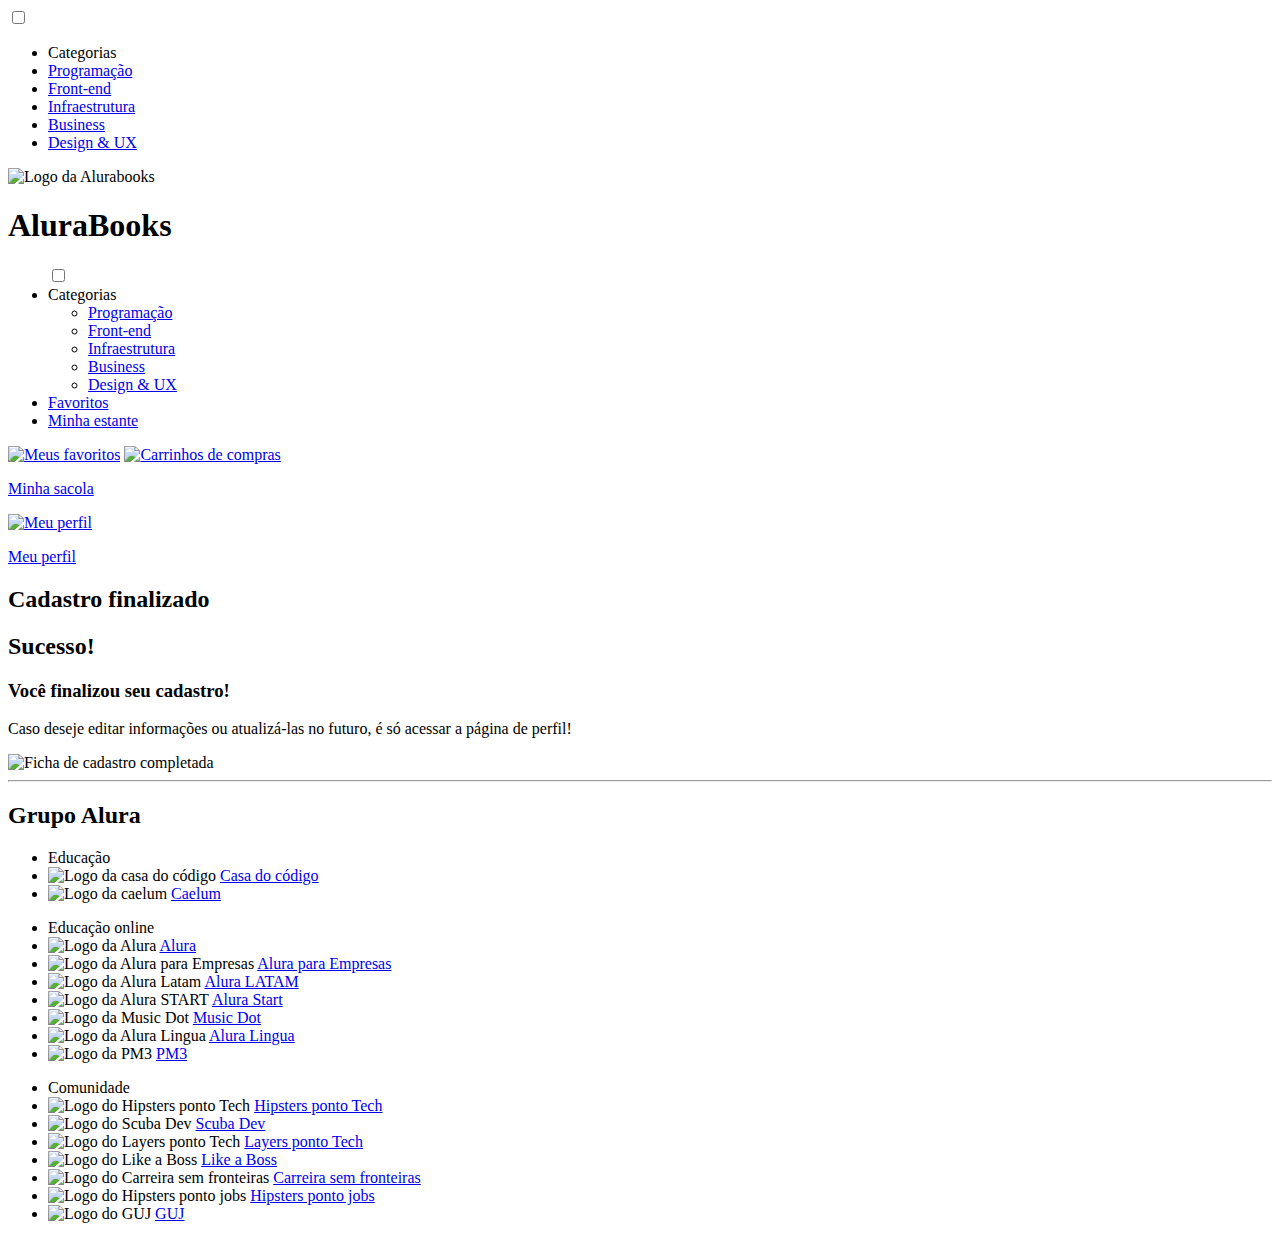
==== pages/cad.html @ 11ff8ac1 "up" ====
<!DOCTYPE html>
<html lang="pt-br">

<head>
    <meta charset="UTF-8">
    <meta http-equiv="X-UA-Compatible" content="IE=edge">
    <meta name="viewport" content="width=device-width, initial-scale=1.0">
    <link rel="stylesheet" href="./styles/reset.css">
    <link rel="preconnect" href="https://fonts.googleapis.com">
    <link rel="preconnect" href="https://fonts.gstatic.com" crossorigin>
    <link href="https://fonts.googleapis.com/css2?family=Poppins:wght@300;400;500;700&display=swap" rel="stylesheet">
    <link rel="stylesheet" href="https://unpkg.com/swiper@8/swiper-bundle.min.css" />
    <link href="https://fonts.googleapis.com/css2?family=Josefin+Sans:wght@400;700&display=swap" rel="stylesheet">
    <link rel="stylesheet" href="./styles/styles.css">
    <title>Formulário de cadastro</title>
</head>

<body>

    <header class="cabeçalho">
        <div class="container">
            <input type="checkbox" id="menu" class="container__botao">
            <label for="menu" class="container__rotulo">
                <span class="cabeçalho__menu-hamburguer container__imagem"></span>
            </label>
            <ul class="lista-menu">
                <li class="lista-menu__titulo">Categorias</li>
                <li class="lista-menu__item">
                    <a href="#" class="lista-menu__link">Programação</a>
                </li>
                <li class="lista-menu__item">
                    <a href="#" class="lista-menu__link">Front-end</a>
                </li>
                <li class="lista-menu__item">
                    <a href="#" class="lista-menu__link">Infraestrutura</a>
                </li>
                <li class="lista-menu__item">
                    <a href="#" class="lista-menu__link">Business</a>
                </li>
                <li class="lista-menu__item">
                    <a href="#" class="lista-menu__link">Design & UX</a>
                </li>
            </ul>
            <img src="img/Logo.svg" alt="Logo da Alurabooks" class="container__imagem">
            <h1 class="container__titulo"><b class="container__titulo--negrito">Alura</b>Books</h1>
        </div>

        <ul class="opções">
            <input type="checkbox" id="opções-menu" class="opções__botão">
            <label for="opções-menu" class="opções__rotulo">
                <li class="opções__item">Categorias</li>
            </label>

            <ul class="lista-menu">
                <li class="lista-menu__item">
                    <a href="#" class="lista-menu__link">Programação</a>
                </li>
                <li class="lista-menu__item">
                    <a href="#" class="lista-menu__link">Front-end</a>
                </li>
                <li class="lista-menu__item">
                    <a href="#" class="lista-menu__link">Infraestrutura</a>
                </li>
                <li class="lista-menu__item">
                    <a href="#" class="lista-menu__link">Business</a>
                </li>
                <li class="lista-menu__item">
                    <a href="#" class="lista-menu__link">Design & UX</a>
                </li>
            </ul>

            <li class="opções__item"><a href="#" class="opções__link">Favoritos</a></li>
            <li class="opções__item"><a href="#" class="opções__link">Minha estante</a></li>
        </ul>

        <div class="container">
            <a href="#"><img src="img/Favoritos.svg" alt="Meus favoritos"
                    class="container__imagem container__imagem-transparente"></a>
            <a href="#" class="container__link">
                <img src="img/Compras.svg" alt="Carrinhos de compras" class="container__imagem">
                <p class="container__texto">Minha sacola</p>
            </a>
            <a href="#" class="container__link">
                <img src="img/Usuario.svg" alt="Meu perfil" class="container__imagem">
                <p class="container__texto">Meu perfil</p>
            </a>
        </div>
    </header>

    <section class="banner">
        <h2 class="banner__titulo">Cadastro finalizado</h2>
    </section>

    <main class="principal cadastro">
        <h2 class="principal__titulo">Sucesso!</h2>
        <h3 class="principal__subtitulo cadastro__subtitulo">Você finalizou seu cadastro!</h3>
        <p class="principal__texto">Caso deseje editar informações ou atualizá-las no futuro, é só acessar a página de
            perfil!</p>
        <img src="./img/Encerramento-compra---Alura-Books_1.png" alt="Ficha de cadastro completada"
            class="cadastro__imagem">
    </main>

    <hr>
    <footer class="rodapé">
        <h2 class="rodapé__titulo">Grupo Alura</h2>
        <ul class="lista-rodapé">
            <li class="lista-rodapé__titulo">Educação</li>
            <li class="lista-rodapé__item">
                <img src="img/CasaDoCodigo.svg" alt="Logo da casa do código">
                <a href="#" class="lista-rodapé__link">Casa do código</a>
            </li>
            <li class="lista-rodapé__item">
                <img src="img/Caelum.svg" alt="Logo da caelum">
                <a href="#" class="lista-rodapé__link">Caelum</a>
            </li>
        </ul>

        <ul class="lista-rodapé">
            <li class="lista-rodapé__titulo">Educação online</li>
            <li class="lista-rodapé__item">
                <img src="img/Alura.svg" alt="Logo da Alura">
                <a href="#" class="lista-rodapé__link">Alura</a>
            </li>
            <li class="lista-rodapé__item">
                <img src="img/AluraEmpresas.svg" alt="Logo da Alura para Empresas">
                <a href="#" class="lista-rodapé__link">Alura para Empresas</a>
            </li>
            <li class="lista-rodapé__item">
                <img src="img/AluraLATAM.svg" alt="Logo da Alura Latam">
                <a href="#" class="lista-rodapé__link">Alura LATAM</a>
            </li>
            <li class="lista-rodapé__item">
                <img src="img/AluraStart.svg" alt="Logo da Alura START">
                <a href="#" class="lista-rodapé__link">Alura Start</a>
            </li>
            <li class="lista-rodapé__item">
                <img src="img/MusicDot.svg" alt="Logo da Music Dot">
                <a href="#" class="lista-rodapé__link">Music Dot</a>
            </li>
            <li class="lista-rodapé__item">
                <img src="img/AluraLingua.svg" alt="Logo da Alura Lingua">
                <a href="#" class="lista-rodapé__link">Alura Lingua</a>
            </li>
            <li class="lista-rodapé__item">
                <img src="img/PM3.svg" alt="Logo da PM3">
                <a href="#" class="lista-rodapé__link">PM3</a>
            </li>
        </ul>

        <ul class="lista-rodapé">
            <li class="lista-rodapé__titulo">Comunidade</li>
            <li class="lista-rodapé__item">
                <img src="img/HipstersTech.svg" alt="Logo do Hipsters ponto Tech">
                <a href="#" class="lista-rodapé__link">Hipsters ponto Tech</a>
            </li>
            <li class="lista-rodapé__item">
                <img src="img/ScubaDev.svg" alt="Logo do Scuba Dev">
                <a href="#" class="lista-rodapé__link">Scuba Dev</a>
            </li>
            <li class="lista-rodapé__item">
                <img src="img/LayersTech.svg" alt="Logo do Layers ponto Tech">
                <a href="#" class="lista-rodapé__link">Layers ponto Tech</a>
            </li>
            <li class="lista-rodapé__item">
                <img src="img/LikeABoss.svg" alt="Logo do Like a Boss">
                <a href="#" class="lista-rodapé__link">Like a Boss</a>
            </li>
            <li class="lista-rodapé__item">
                <img src="img/CarreiraSemFronteira.svg" alt="Logo do Carreira sem fronteiras">
                <a href="#" class="lista-rodapé__link">Carreira sem fronteiras</a>
            </li>
            <li class="lista-rodapé__item">
                <img src="img/HipstersJobs.svg" alt="Logo do Hipsters ponto jobs">
                <a href="#" class="lista-rodapé__link">Hipsters ponto jobs</a>
            </li>
            <li class="lista-rodapé__item">
                <img src="img/GUJ.svg" alt="Logo do GUJ">
                <a href="#" class="lista-rodapé__link">GUJ</a>
            </li>
        </ul>
    </footer>

    <script src="scripts.js"></script>
</body>

</html>
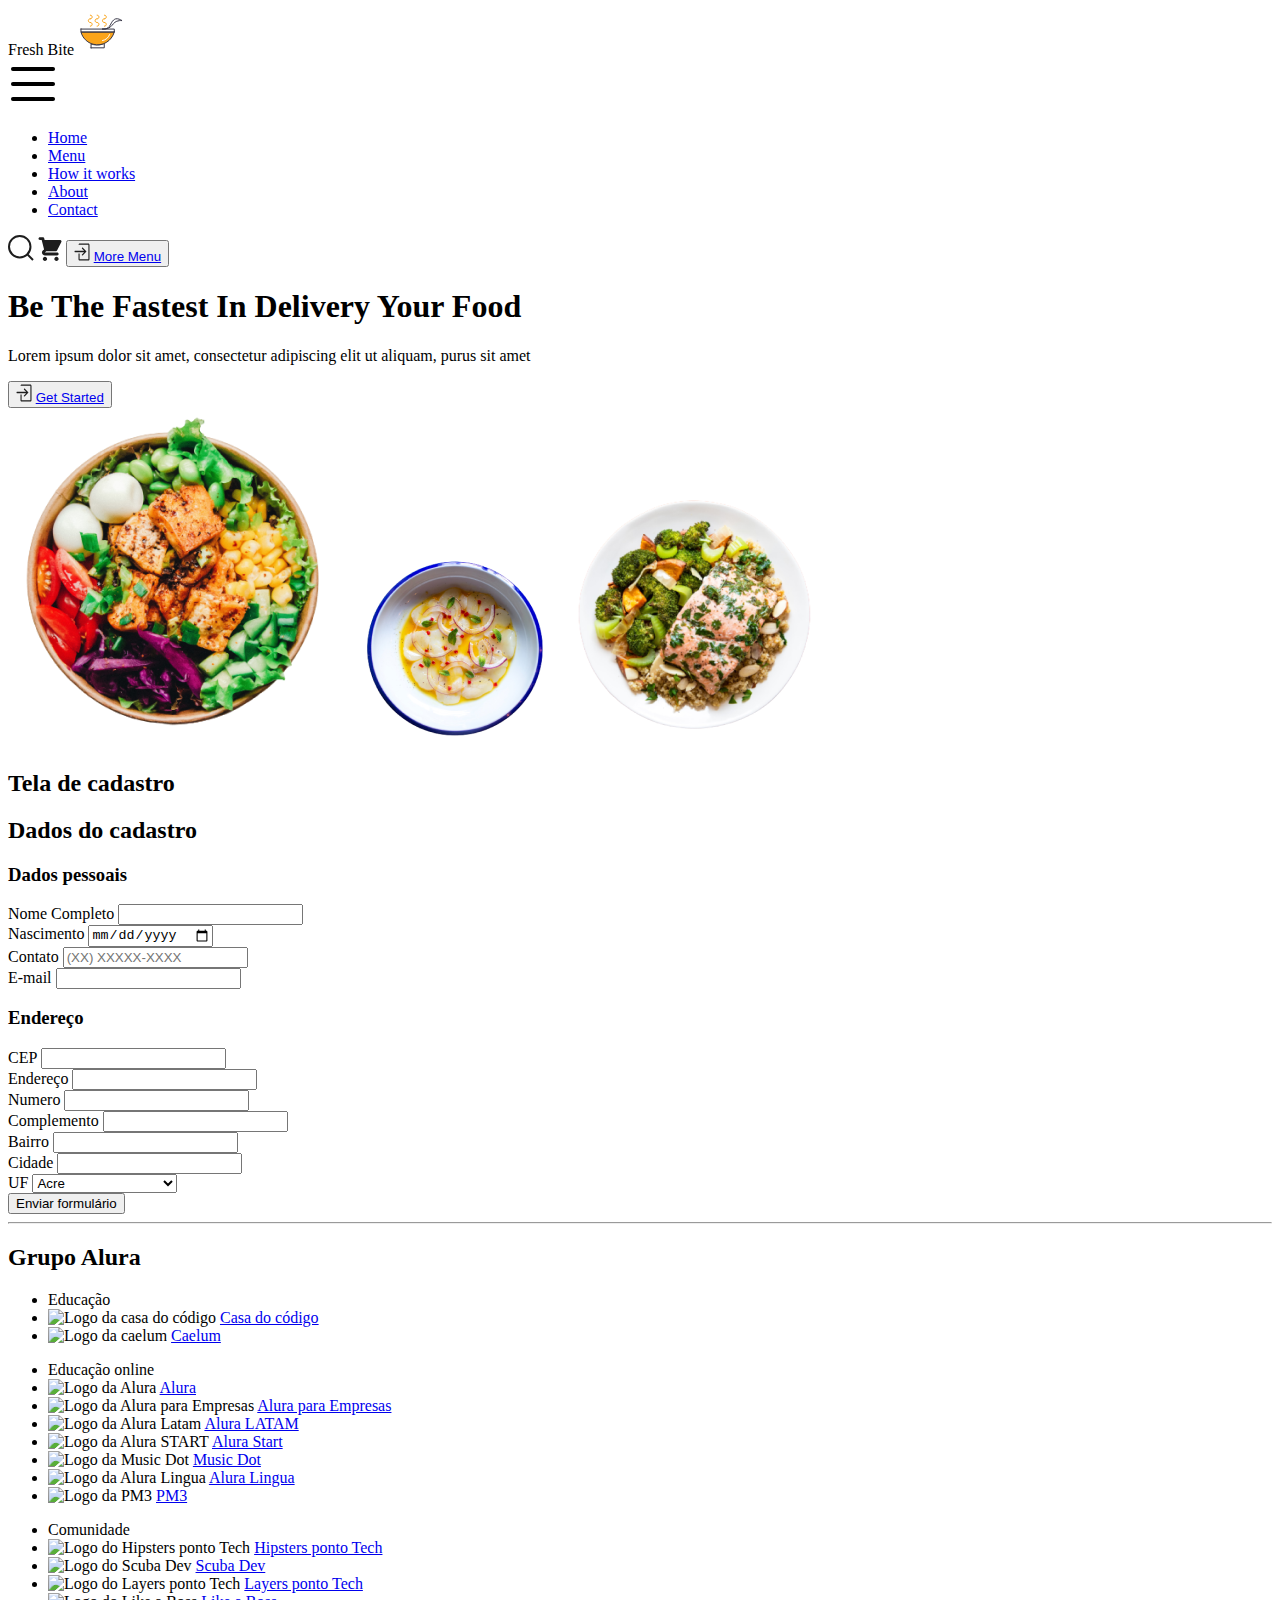
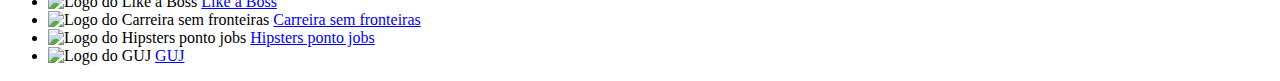
==== commit a2876b69: "up" ====
--- a/pages/cad.html
+++ b/pages/cad.html
@@ -1,5 +1,5 @@
 <!DOCTYPE html>
-<html lang="pt-br">
+<html lang="en">
 
 <head>
     <meta charset="UTF-8">
@@ -11,93 +11,163 @@
     <link href="https://fonts.googleapis.com/css2?family=Poppins:wght@300;400;500;700&display=swap" rel="stylesheet">
     <link rel="stylesheet" href="https://unpkg.com/swiper@8/swiper-bundle.min.css" />
     <link href="https://fonts.googleapis.com/css2?family=Josefin+Sans:wght@400;700&display=swap" rel="stylesheet">
-    <link rel="stylesheet" href="./styles/styles.css">
+    <link rel="stylesheet" href="/assets/style/cadastro.css">
     <title>Formulário de cadastro</title>
 </head>
 
 <body>
-
-    <header class="cabeçalho">
-        <div class="container">
-            <input type="checkbox" id="menu" class="container__botao">
-            <label for="menu" class="container__rotulo">
-                <span class="cabeçalho__menu-hamburguer container__imagem"></span>
-            </label>
-            <ul class="lista-menu">
-                <li class="lista-menu__titulo">Categorias</li>
-                <li class="lista-menu__item">
-                    <a href="#" class="lista-menu__link">Programação</a>
-                </li>
-                <li class="lista-menu__item">
-                    <a href="#" class="lista-menu__link">Front-end</a>
-                </li>
-                <li class="lista-menu__item">
-                    <a href="#" class="lista-menu__link">Infraestrutura</a>
-                </li>
-                <li class="lista-menu__item">
-                    <a href="#" class="lista-menu__link">Business</a>
-                </li>
-                <li class="lista-menu__item">
-                    <a href="#" class="lista-menu__link">Design & UX</a>
-                </li>
-            </ul>
-            <img src="img/Logo.svg" alt="Logo da Alurabooks" class="container__imagem">
-            <h1 class="container__titulo"><b class="container__titulo--negrito">Alura</b>Books</h1>
+    <header>    
+        <nav>
+          <section class="containner-nav">
+
+          <div class="div-nav">
+           <span>Fresh Bite</span>
+          <img src="/assets/img/food 2.svg" alt="coffe-icon">
         </div>
-
-        <ul class="opções">
-            <input type="checkbox" id="opções-menu" class="opções__botão">
-            <label for="opções-menu" class="opções__rotulo">
-                <li class="opções__item">Categorias</li>
-            </label>
-
-            <ul class="lista-menu">
-                <li class="lista-menu__item">
-                    <a href="#" class="lista-menu__link">Programação</a>
-                </li>
-                <li class="lista-menu__item">
-                    <a href="#" class="lista-menu__link">Front-end</a>
-                </li>
-                <li class="lista-menu__item">
-                    <a href="#" class="lista-menu__link">Infraestrutura</a>
-                </li>
-                <li class="lista-menu__item">
-                    <a href="#" class="lista-menu__link">Business</a>
-                </li>
-                <li class="lista-menu__item">
-                    <a href="#" class="lista-menu__link">Design & UX</a>
-                </li>
-            </ul>
-
-            <li class="opções__item"><a href="#" class="opções__link">Favoritos</a></li>
-            <li class="opções__item"><a href="#" class="opções__link">Minha estante</a></li>
-        </ul>
-
-        <div class="container">
-            <a href="#"><img src="img/Favoritos.svg" alt="Meus favoritos"
-                    class="container__imagem container__imagem-transparente"></a>
-            <a href="#" class="container__link">
-                <img src="img/Compras.svg" alt="Carrinhos de compras" class="container__imagem">
-                <p class="container__texto">Minha sacola</p>
-            </a>
-            <a href="#" class="container__link">
-                <img src="img/Usuario.svg" alt="Meu perfil" class="container__imagem">
-                <p class="container__texto">Meu perfil</p>
-            </a>
-        </div>
+        
+        <img id="menu__button" src="/assets/img/hamburger-menu.svg" alt="">
+      
+
+        <div id="menu" class="div-nav-link">
+        <ul class="lista-nav">
+          <li><a href="#">Home</a></li>
+          <li><a href="#">Menu</a></li>
+          <li><a href="#">How it works</a></li>
+          <li><a href="#">About</a></li>
+          <li><a href="pages/cad.html">Contact</a></li>
+        </ul>
+      </div>
+
+      <div  class="div-nav-link">
+        <img src="/assets/img/Find.svg" alt="Find">
+        <img src="/assets/img/Cart.svg" alt="cart">
+        <button class="btn-header" id="btn-link">
+          <img src="/assets/img/clarity_sign-in-line.svg" alt="arrow">        
+          <a href="#">More Menu</a>
+      </button> 
+      </div>
+
+    </section>
+        </nav>
+
+        <section class="sec-header">
+        <div>
+        <h1>Be The Fastest In Delivery Your <strong>Food</strong></h1>
+        <p>Lorem ipsum dolor sit amet, consectetur adipiscing elit ut aliquam, purus sit amet</p>
+    <button class="btn-header">
+        <img src="/assets/img/clarity_sign-in-line.svg" alt="arrow">
+        <a href="#">Get Started</a>
+    </button>
+  </div>
+    <div class="plates">
+      <img src="/assets/img/Food-3.png"  alt="photo">
+      <img src="/assets/img/Food-2.png"  alt="photo">
+      <img src="/assets/img/Food-1.png"  alt="photo">
+    </div>
+  </section>
     </header>
 
     <section class="banner">
-        <h2 class="banner__titulo">Cadastro finalizado</h2>
+        <h2 class="banner__titulo">Tela de cadastro</h2>
     </section>
 
-    <main class="principal cadastro">
-        <h2 class="principal__titulo">Sucesso!</h2>
-        <h3 class="principal__subtitulo cadastro__subtitulo">Você finalizou seu cadastro!</h3>
-        <p class="principal__texto">Caso deseje editar informações ou atualizá-las no futuro, é só acessar a página de
-            perfil!</p>
-        <img src="./img/Encerramento-compra---Alura-Books_1.png" alt="Ficha de cadastro completada"
-            class="cadastro__imagem">
+    <main class="principal">
+        <h2 class="principal__titulo">Dados do cadastro</h2>
+
+        <form class="principal__formulario" id="formulario" target="_blank"
+            onsubmit="location.replace('./cadastro-finalizado.html')">
+            <h3 class="principal__subtitulo">Dados pessoais</h3>
+            <div class="formulario__campo">
+                <label class="campo__etiqueta" for="nome">Nome Completo</label>
+                <input name="nome" id="nome" class="campo__escrita" required />
+            </div>
+            <div class="formulario__dupla">
+                <div class="formulario__campo">
+                    <label class="campo__etiqueta" for="nascimento">Nascimento</label>
+                    <input name="nascimento" id="nascimento" type="date" class="campo__escrita" required />
+                </div>
+                <div class="formulario__campo">
+                    <label class="campo__etiqueta" for="telefone">Contato</label>
+                    <input name="telefone" id="telefone" type="tel" placeholder="(XX) XXXXX-XXXX" class="campo__escrita"
+                        required />
+                </div>
+            </div>
+            <div class="formulario__campo">
+                <label class="campo__etiqueta" for="email">E-mail</label>
+                <input name="email" id="email" type="email" class="campo__escrita" required />
+            </div>
+
+            <h3 class="principal__subtitulo">Endereço</h3>
+
+            <div class="formulario__campo">
+                <label class="campo__etiqueta" for="cep">CEP</label>
+                <input name="cep" id="cep" class="campo__escrita" required />
+                <div id="erro"></div>
+            </div>
+
+            <div class="formulario__campo">
+                <label class="campo__etiqueta" for="endereco">Endereço</label>
+                <input name="endereco" id="endereco" class="campo__escrita" required />
+            </div>
+            <div class="formulario__dupla">
+                <div class="formulario__campo">
+                    <label class="campo__etiqueta" for="numero">Numero</label>
+                    <input name="numero" id="numero" class="campo__escrita" required />
+                </div>
+                <div class="formulario__campo">
+                    <label class="campo__etiqueta" for="complemento">Complemento</label>
+                    <input name="complemento" id="complemento" class="campo__escrita" />
+                </div>
+            </div>
+            <div class="formulario__campo">
+                <label class="campo__etiqueta" for="bairro">Bairro</label>
+                <input name="bairro" id="bairro" class="campo__escrita" required />
+            </div>
+            <div class="formulario__dupla">
+                <div class="formulario__campo">
+                    <label class="campo__etiqueta" for="cidade">Cidade</label>
+                    <input name="cidade" id="cidade" class="campo__escrita" required />
+                </div>
+
+                <div class="formulario__campo">
+                    <label class="campo__etiqueta" for="estado">UF</label>
+                    <select id="estado" name="estado" class="campo__escrita">
+                        <option value="AC">Acre</option>
+                        <option value="AL">Alagoas</option>
+                        <option value="AP">Amapá</option>
+                        <option value="AM">Amazonas</option>
+                        <option value="BA">Bahia</option>
+                        <option value="CE">Ceará</option>
+                        <option value="DF">Distrito Federal</option>
+                        <option value="ES">Espírito Santo</option>
+                        <option value="GO">Goiás</option>
+                        <option value="MA">Maranhão</option>
+                        <option value="MT">Mato Grosso</option>
+                        <option value="MS">Mato Grosso do Sul</option>
+                        <option value="MG">Minas Gerais</option>
+                        <option value="PA">Pará</option>
+                        <option value="PB">Paraíba</option>
+                        <option value="PR">Paraná</option>
+                        <option value="PE">Pernambuco</option>
+                        <option value="PI">Piauí</option>
+                        <option value="RJ">Rio de Janeiro</option>
+                        <option value="RN">Rio Grande do Norte</option>
+                        <option value="RS">Rio Grande do Sul</option>
+                        <option value="RO">Rondônia</option>
+                        <option value="RR">Roraima</option>
+                        <option value="SC">Santa Catarina</option>
+                        <option value="SP">São Paulo</option>
+                        <option value="SE">Sergipe</option>
+                        <option value="TO">Tocantins</option>
+                        <option value="EX">Estrangeiro</option>
+                    </select>
+                </div>
+
+            </div>
+
+
+            <input type="submit" value="Enviar formulário" class="formulario__botao" id="enviar">
+        </form>
     </main>
 
     <hr>
@@ -107,11 +177,11 @@
             <li class="lista-rodapé__titulo">Educação</li>
             <li class="lista-rodapé__item">
                 <img src="img/CasaDoCodigo.svg" alt="Logo da casa do código">
-                <a href="#" class="lista-rodapé__link">Casa do código</a>
+                <a href="https://www.casadocodigo.com.br/" class="lista-rodapé__link">Casa do código</a>
             </li>
             <li class="lista-rodapé__item">
                 <img src="img/Caelum.svg" alt="Logo da caelum">
-                <a href="#" class="lista-rodapé__link">Caelum</a>
+                <a href="https://caelum.com.br/" class="lista-rodapé__link">Caelum</a>
             </li>
         </ul>
 
@@ -119,31 +189,31 @@
             <li class="lista-rodapé__titulo">Educação online</li>
             <li class="lista-rodapé__item">
                 <img src="img/Alura.svg" alt="Logo da Alura">
-                <a href="#" class="lista-rodapé__link">Alura</a>
+                <a href="https://www.alura.com.br/" class="lista-rodapé__link">Alura</a>
             </li>
             <li class="lista-rodapé__item">
                 <img src="img/AluraEmpresas.svg" alt="Logo da Alura para Empresas">
-                <a href="#" class="lista-rodapé__link">Alura para Empresas</a>
+                <a href="https://www.alura.com.br/empresas" class="lista-rodapé__link">Alura para Empresas</a>
             </li>
             <li class="lista-rodapé__item">
                 <img src="img/AluraLATAM.svg" alt="Logo da Alura Latam">
-                <a href="#" class="lista-rodapé__link">Alura LATAM</a>
+                <a href="https://www.aluracursos.com/" class="lista-rodapé__link">Alura LATAM</a>
             </li>
             <li class="lista-rodapé__item">
                 <img src="img/AluraStart.svg" alt="Logo da Alura START">
-                <a href="#" class="lista-rodapé__link">Alura Start</a>
+                <a href="https://www.alurastart.com.br/" class="lista-rodapé__link">Alura Start</a>
             </li>
             <li class="lista-rodapé__item">
                 <img src="img/MusicDot.svg" alt="Logo da Music Dot">
-                <a href="#" class="lista-rodapé__link">Music Dot</a>
+                <a href="https://www.musicdot.com.br/" class="lista-rodapé__link">Music Dot</a>
             </li>
             <li class="lista-rodapé__item">
                 <img src="img/AluraLingua.svg" alt="Logo da Alura Lingua">
-                <a href="#" class="lista-rodapé__link">Alura Lingua</a>
+                <a href="https://www.aluralingua.com.br/" class="lista-rodapé__link">Alura Lingua</a>
             </li>
             <li class="lista-rodapé__item">
                 <img src="img/PM3.svg" alt="Logo da PM3">
-                <a href="#" class="lista-rodapé__link">PM3</a>
+                <a href="https://www.cursospm3.com.br/" class="lista-rodapé__link">PM3</a>
             </li>
         </ul>
 
@@ -151,36 +221,36 @@
             <li class="lista-rodapé__titulo">Comunidade</li>
             <li class="lista-rodapé__item">
                 <img src="img/HipstersTech.svg" alt="Logo do Hipsters ponto Tech">
-                <a href="#" class="lista-rodapé__link">Hipsters ponto Tech</a>
+                <a href="https://hipsters.tech/" class="lista-rodapé__link">Hipsters ponto Tech</a>
             </li>
             <li class="lista-rodapé__item">
                 <img src="img/ScubaDev.svg" alt="Logo do Scuba Dev">
-                <a href="#" class="lista-rodapé__link">Scuba Dev</a>
+                <a href="https://scuba.dev.br/" class="lista-rodapé__link">Scuba Dev</a>
             </li>
             <li class="lista-rodapé__item">
                 <img src="img/LayersTech.svg" alt="Logo do Layers ponto Tech">
-                <a href="#" class="lista-rodapé__link">Layers ponto Tech</a>
+                <a href="https://layerspontotech.com.br/" class="lista-rodapé__link">Layers ponto Tech</a>
             </li>
             <li class="lista-rodapé__item">
                 <img src="img/LikeABoss.svg" alt="Logo do Like a Boss">
-                <a href="#" class="lista-rodapé__link">Like a Boss</a>
+                <a href="https://likeaboss.com.br/" class="lista-rodapé__link">Like a Boss</a>
             </li>
             <li class="lista-rodapé__item">
                 <img src="img/CarreiraSemFronteira.svg" alt="Logo do Carreira sem fronteiras">
-                <a href="#" class="lista-rodapé__link">Carreira sem fronteiras</a>
+                <a href="https://www.carreirasemfronteiras.com.br/" class="lista-rodapé__link">Carreira sem
+                    fronteiras</a>
             </li>
             <li class="lista-rodapé__item">
                 <img src="img/HipstersJobs.svg" alt="Logo do Hipsters ponto jobs">
-                <a href="#" class="lista-rodapé__link">Hipsters ponto jobs</a>
+                <a href="https://hipsters.jobs/" class="lista-rodapé__link">Hipsters ponto jobs</a>
             </li>
             <li class="lista-rodapé__item">
                 <img src="img/GUJ.svg" alt="Logo do GUJ">
-                <a href="#" class="lista-rodapé__link">GUJ</a>
+                <a href="https://www.guj.com.br/" class="lista-rodapé__link">GUJ</a>
             </li>
         </ul>
     </footer>
-
-    <script src="scripts.js"></script>
+<script src="./app/script.js"></script>
 </body>
 
 </html>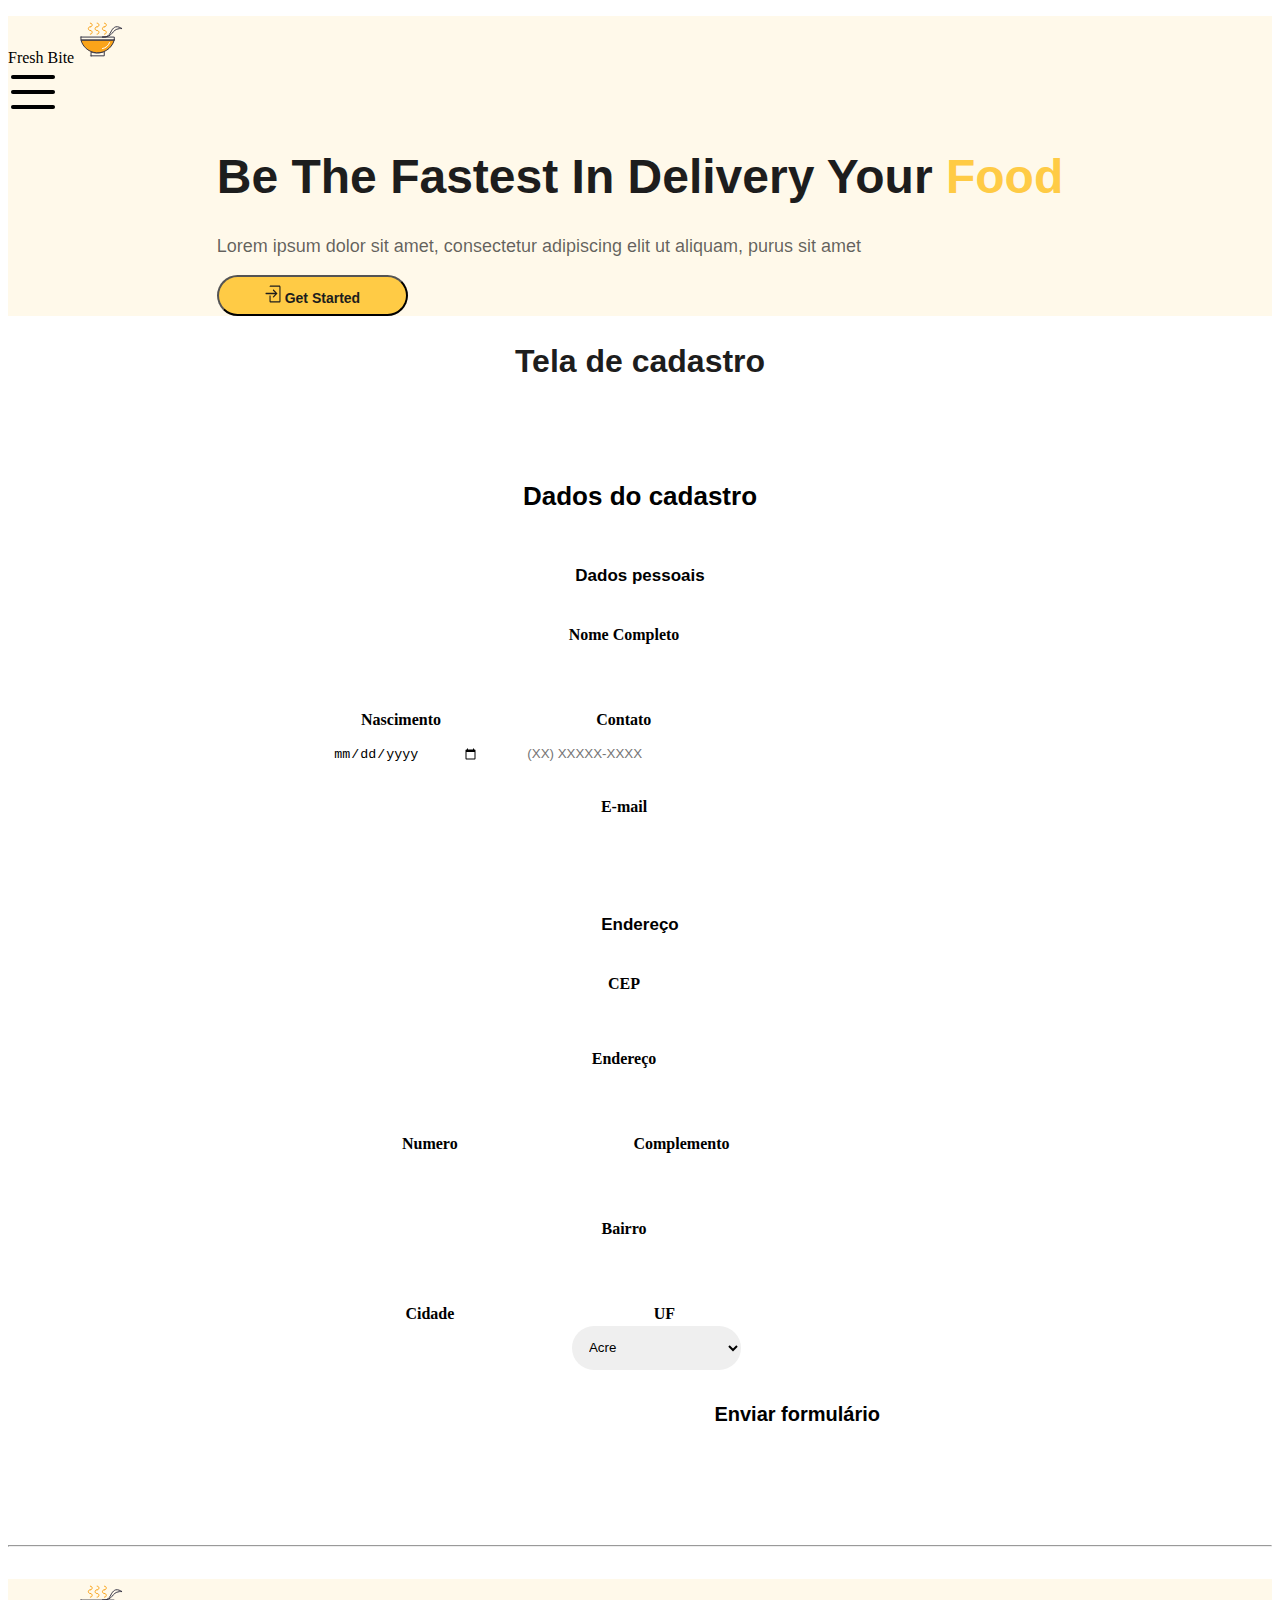
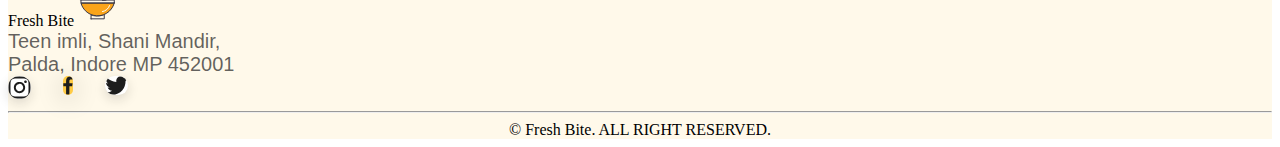
==== commit 4d9c7d6f: "up" ====
--- a/pages/cad.html
+++ b/pages/cad.html
@@ -11,7 +11,7 @@
     <link href="https://fonts.googleapis.com/css2?family=Poppins:wght@300;400;500;700&display=swap" rel="stylesheet">
     <link rel="stylesheet" href="https://unpkg.com/swiper@8/swiper-bundle.min.css" />
     <link href="https://fonts.googleapis.com/css2?family=Josefin+Sans:wght@400;700&display=swap" rel="stylesheet">
-    <link rel="stylesheet" href="/assets/style/cadastro.css">
+    <link rel="stylesheet" href="/assets/styles/style.css">
     <title>Formulário de cadastro</title>
 </head>
 
@@ -172,85 +172,71 @@
 
     <hr>
     <footer class="rodapé">
-        <h2 class="rodapé__titulo">Grupo Alura</h2>
-        <ul class="lista-rodapé">
-            <li class="lista-rodapé__titulo">Educação</li>
-            <li class="lista-rodapé__item">
-                <img src="img/CasaDoCodigo.svg" alt="Logo da casa do código">
-                <a href="https://www.casadocodigo.com.br/" class="lista-rodapé__link">Casa do código</a>
-            </li>
-            <li class="lista-rodapé__item">
-                <img src="img/Caelum.svg" alt="Logo da caelum">
-                <a href="https://caelum.com.br/" class="lista-rodapé__link">Caelum</a>
-            </li>
-        </ul>
-
-        <ul class="lista-rodapé">
-            <li class="lista-rodapé__titulo">Educação online</li>
-            <li class="lista-rodapé__item">
-                <img src="img/Alura.svg" alt="Logo da Alura">
-                <a href="https://www.alura.com.br/" class="lista-rodapé__link">Alura</a>
-            </li>
-            <li class="lista-rodapé__item">
-                <img src="img/AluraEmpresas.svg" alt="Logo da Alura para Empresas">
-                <a href="https://www.alura.com.br/empresas" class="lista-rodapé__link">Alura para Empresas</a>
-            </li>
-            <li class="lista-rodapé__item">
-                <img src="img/AluraLATAM.svg" alt="Logo da Alura Latam">
-                <a href="https://www.aluracursos.com/" class="lista-rodapé__link">Alura LATAM</a>
-            </li>
-            <li class="lista-rodapé__item">
-                <img src="img/AluraStart.svg" alt="Logo da Alura START">
-                <a href="https://www.alurastart.com.br/" class="lista-rodapé__link">Alura Start</a>
-            </li>
-            <li class="lista-rodapé__item">
-                <img src="img/MusicDot.svg" alt="Logo da Music Dot">
-                <a href="https://www.musicdot.com.br/" class="lista-rodapé__link">Music Dot</a>
-            </li>
-            <li class="lista-rodapé__item">
-                <img src="img/AluraLingua.svg" alt="Logo da Alura Lingua">
-                <a href="https://www.aluralingua.com.br/" class="lista-rodapé__link">Alura Lingua</a>
-            </li>
-            <li class="lista-rodapé__item">
-                <img src="img/PM3.svg" alt="Logo da PM3">
-                <a href="https://www.cursospm3.com.br/" class="lista-rodapé__link">PM3</a>
-            </li>
-        </ul>
-
-        <ul class="lista-rodapé">
-            <li class="lista-rodapé__titulo">Comunidade</li>
-            <li class="lista-rodapé__item">
-                <img src="img/HipstersTech.svg" alt="Logo do Hipsters ponto Tech">
-                <a href="https://hipsters.tech/" class="lista-rodapé__link">Hipsters ponto Tech</a>
-            </li>
-            <li class="lista-rodapé__item">
-                <img src="img/ScubaDev.svg" alt="Logo do Scuba Dev">
-                <a href="https://scuba.dev.br/" class="lista-rodapé__link">Scuba Dev</a>
-            </li>
-            <li class="lista-rodapé__item">
-                <img src="img/LayersTech.svg" alt="Logo do Layers ponto Tech">
-                <a href="https://layerspontotech.com.br/" class="lista-rodapé__link">Layers ponto Tech</a>
-            </li>
-            <li class="lista-rodapé__item">
-                <img src="img/LikeABoss.svg" alt="Logo do Like a Boss">
-                <a href="https://likeaboss.com.br/" class="lista-rodapé__link">Like a Boss</a>
-            </li>
-            <li class="lista-rodapé__item">
-                <img src="img/CarreiraSemFronteira.svg" alt="Logo do Carreira sem fronteiras">
-                <a href="https://www.carreirasemfronteiras.com.br/" class="lista-rodapé__link">Carreira sem
-                    fronteiras</a>
-            </li>
-            <li class="lista-rodapé__item">
-                <img src="img/HipstersJobs.svg" alt="Logo do Hipsters ponto jobs">
-                <a href="https://hipsters.jobs/" class="lista-rodapé__link">Hipsters ponto jobs</a>
-            </li>
-            <li class="lista-rodapé__item">
-                <img src="img/GUJ.svg" alt="Logo do GUJ">
-                <a href="https://www.guj.com.br/" class="lista-rodapé__link">GUJ</a>
-            </li>
-        </ul>
+        <section class="containner-3">
+            <div>
+            <span>Fresh Bite</span>  
+            <img src="/assets/img/food 2.svg" alt="coffe-icon"> <br>
+            <span class="span__footer">Teen imli, Shani Mandir, <br>
+              Palda, Indore MP 452001</span>
+      
+              <div class="list">
+               
+                    <a href="#">
+                      <img class="icon__light" src="/assets/img/instagram.svg" alt="">
+                    </a>
+                  
+                  
+                    <a href="#">
+                      <img class="icon__yellow" src="/assets/img/Vector.svg" alt="">
+                    </a>
+                  
+      
+                  
+                    <a href="#">
+                      <img class="icon__light" src="/assets/img/Twitter.svg" alt="">
+                    </a>
+                  
+      
+                  </div>
+                </div>
+                  <div class="div-footer">
+                    <span>Fresh Bite</span> 
+                    <ul>
+                      <li>About us</li>
+                      <li>Career</li>
+                      <li>How it works</li>
+                    </ul>
+                  </div>
+      
+                  <div class="div-footer">
+                    <span>Policy</span> 
+                    <ul>
+                      <li>FAQ</li>
+                      <li>Privacy</li>
+                      <li>Shipping</li>
+                    </ul>
+                  </div>
+      
+                  <div class="div-footer">
+                    <span>Get in Touch</span> 
+                    <ul>
+                      <li>+91 123 4567 8900</li>
+                      <li>food@example.com</li>
+                      
+                    </ul>
+                  </div>
+                </section>
+      
+                  
+      
+                  <hr>
+                  <div class="div-link">
+      
+                  <span>© Fresh Bite. ALL RIGHT RESERVED.</span>
+                </div>
+       
     </footer>
-<script src="./app/script.js"></script>
+<script src="/assets/app/menu.js"></script>
 </body>
 
 </html>--- a/assets/styles/style.css
+++ b/assets/styles/style.css
@@ -0,0 +1,15 @@
+@import url("/assets/style/header.css");
+@import url("/assets/styles/forms.css");
+@import url("/assets/styles/cadastro.css");
+@import url("/assets/style/footer.css");
+
+
+
+:root {
+
+    --ff:'Readex Pro', sans-serif;
+    --light:#FFF9EA;
+    --primary:#FFCB45;
+    --black: #1D1D1D;
+    --textlight:rgba(29, 29, 29, 0.70);
+}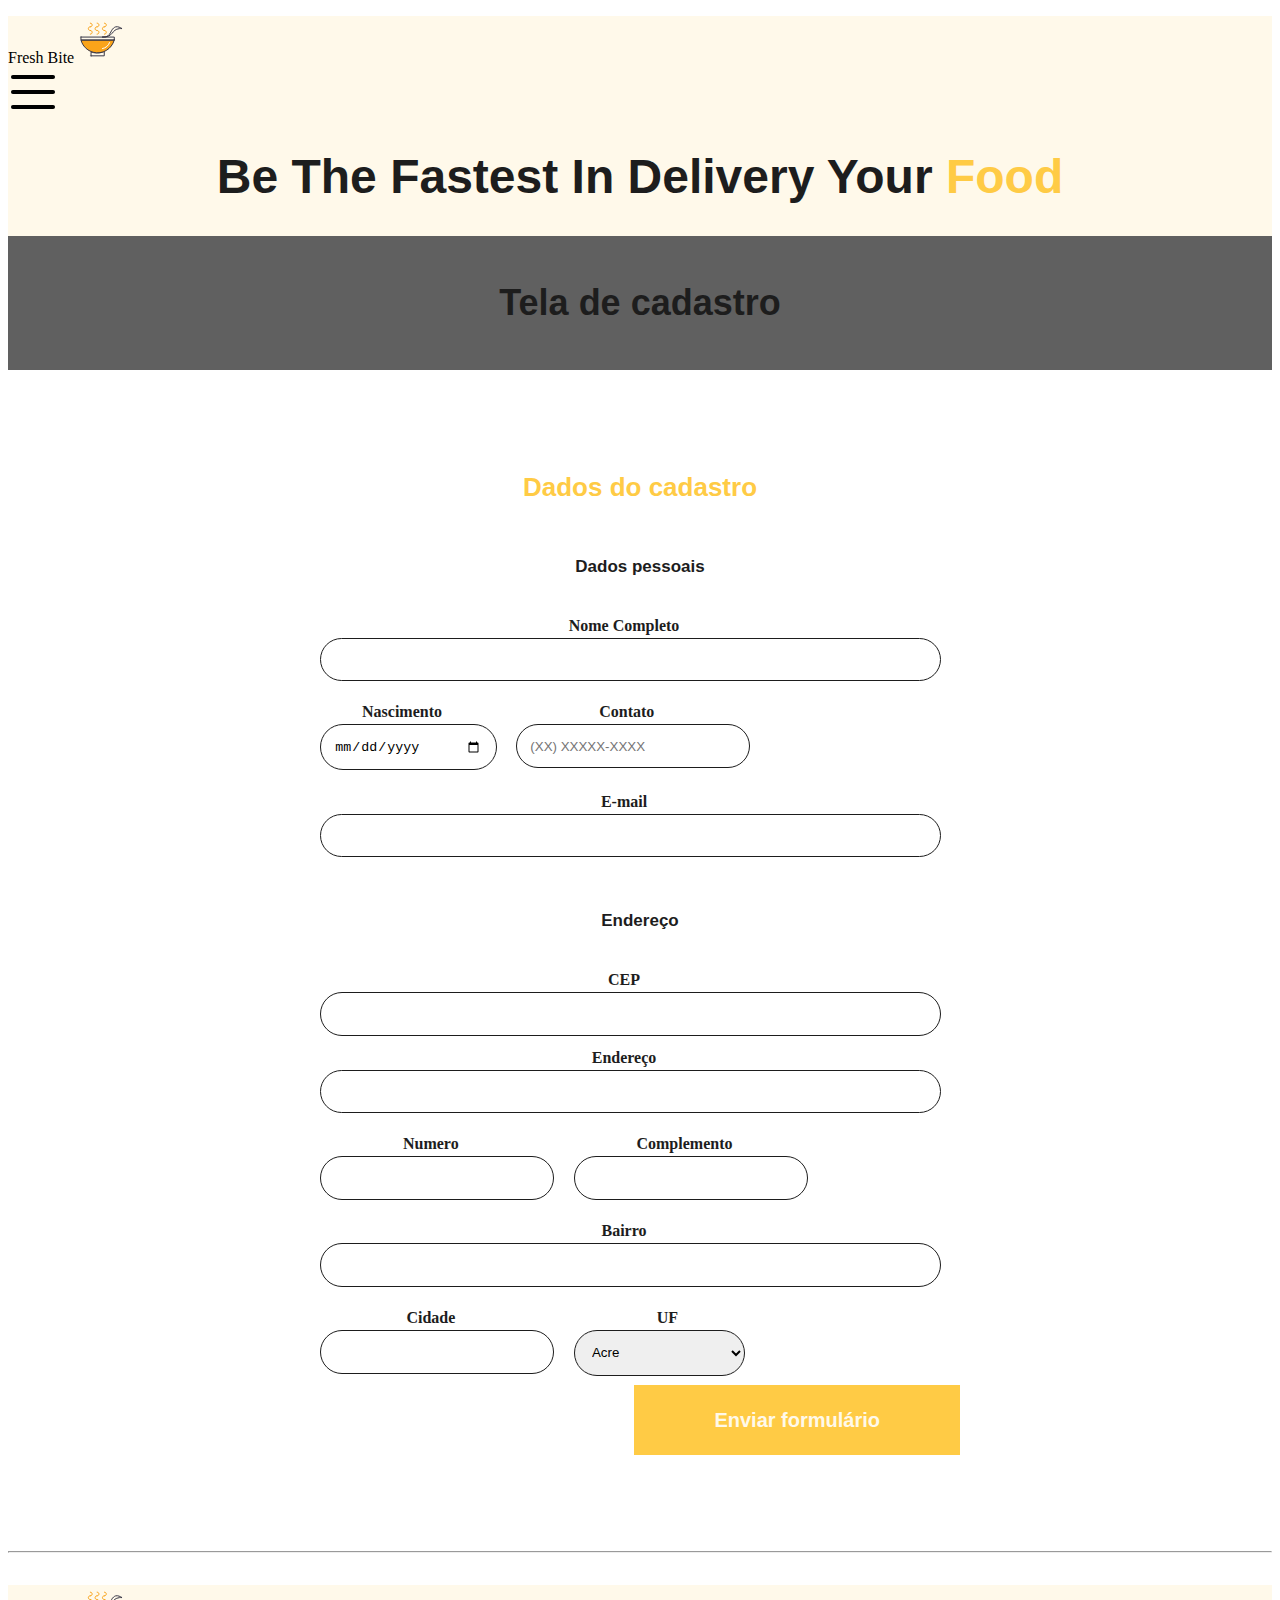
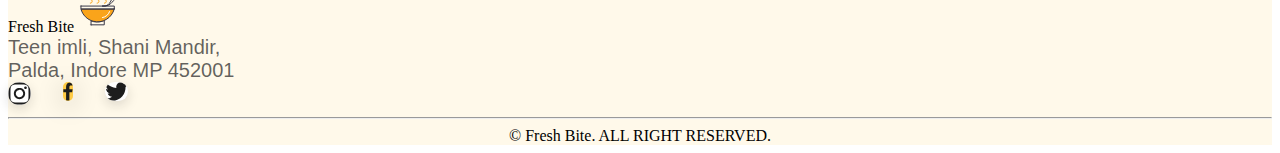
==== commit b5456014: "up" ====
--- a/pages/cad.html
+++ b/pages/cad.html
@@ -30,7 +30,7 @@
 
         <div id="menu" class="div-nav-link">
         <ul class="lista-nav">
-          <li><a href="#">Home</a></li>
+          <li><a href="/index.html">Home</a></li>
           <li><a href="#">Menu</a></li>
           <li><a href="#">How it works</a></li>
           <li><a href="#">About</a></li>
@@ -53,17 +53,9 @@
         <section class="sec-header">
         <div>
         <h1>Be The Fastest In Delivery Your <strong>Food</strong></h1>
-        <p>Lorem ipsum dolor sit amet, consectetur adipiscing elit ut aliquam, purus sit amet</p>
-    <button class="btn-header">
-        <img src="/assets/img/clarity_sign-in-line.svg" alt="arrow">
-        <a href="#">Get Started</a>
-    </button>
+      
   </div>
-    <div class="plates">
-      <img src="/assets/img/Food-3.png"  alt="photo">
-      <img src="/assets/img/Food-2.png"  alt="photo">
-      <img src="/assets/img/Food-1.png"  alt="photo">
-    </div>
+ 
   </section>
     </header>
 
@@ -237,6 +229,7 @@
        
     </footer>
 <script src="/assets/app/menu.js"></script>
+<script src="/assets/app/cad.js"></script>
 </body>
 
 </html>--- a/assets/styles/style.css
+++ b/assets/styles/style.css
@@ -1,6 +1,7 @@
 @import url("/assets/style/header.css");
 @import url("/assets/styles/forms.css");
 @import url("/assets/styles/cadastro.css");
+@import url("/assets/styles/finalizadoCad.css");
 @import url("/assets/style/footer.css");
 
 
